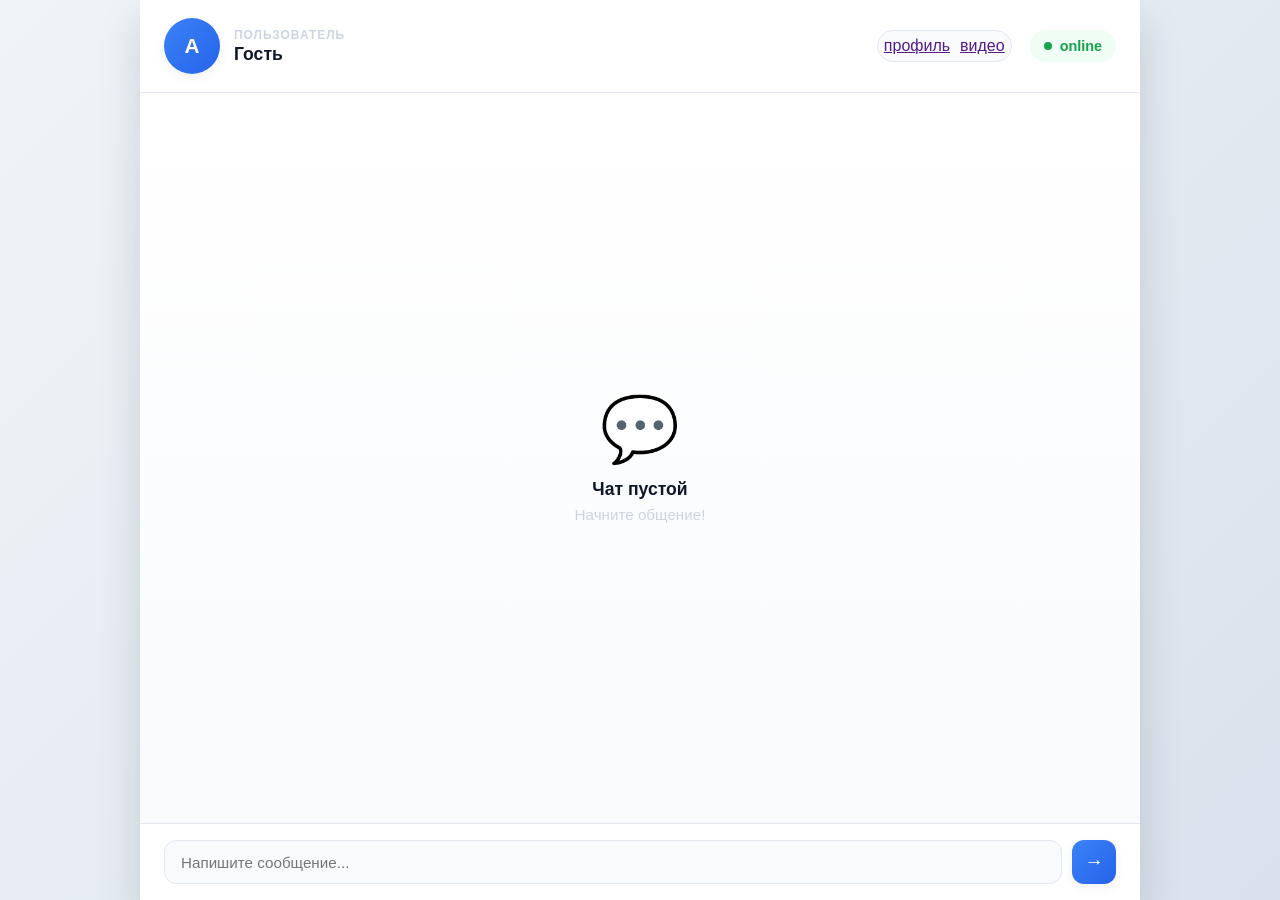
==== chat/index.html @ e5f744b9 "first commit" ====
<!DOCTYPE html>
<html lang="ru">
<head>
    <meta charset="UTF-8">
    <meta name="viewport" content="width=device-width, initial-scale=1.0">
    <title>Глобальный Чат</title>
    <link rel="stylesheet" href="style.css">
</head>
<body>
    <div class="app-container">
        <header class="header">
            <div class="header__content">
                <div class="header__user">
                    <div class="avatar" id="userAvatar">
                        <span id="avatarLetter">A</span>
                    </div>
                    <div class="user-info">
                        <p class="user-label">Пользователь</p>
                        <h1 class="user-name" id="userName">Гость</h1>
                    </div>
                </div>
                <div class="header__actions">
                    <div class="tabs">
                        <a class="tabprofile" href="">профиль</a>
                        <a class="tabhiry" href="" >видео</a>
                    </div>
                    <div class="header__status" id="statusBadge">
                        <span class="status-dot"></span>
                        <span class="status-text">online</span>
                    </div>
                </div>
            </div>
        </header>

        <div class="chat-wrapper">
            <div class="messages-container" id="messagesContainer">
                <div class="empty-state">
                    <div class="empty-icon">💬</div>
                    <p>Чат пустой</p>
                    <span>Начните общение!</span>
                </div>
            </div>

            <div class="input-section">
                <form class="message-form" id="messageForm">
                    <input 
                        type="text" 
                        id="messageInput" 
                        class="message-input" 
                        placeholder="Напишите сообщение..." 
                        autocomplete="off"
                    />
                    <button type="submit" class="send-btn" id="sendBtn">
                        <span class="send-icon">→</span>
                    </button>
                </form>
            </div>
        </div>
    </div>
    <script src="/socket.io/socket.io.js"></script>
    <script src="script.js"></script>
</body>
</html>
---- chat/style.css ----
:root {
  --primary: #2563eb;
  --primary-light: #3b82f6;
  --primary-dark: #1d4ed8;
  --bg-main: #ffffff;
  --bg-secondary: #f8fafc;
  --bg-tertiary: #f1f5f9;
  --text-primary: #0f172a;
  --text-secondary: #64748b;
  --text-tertiary: #cbd5e1;
  --border-color: #e2e8f0;
  --border-color-light: #f1f5f9;
  --shadow-sm: 0 4px 12px rgba(15, 23, 42, 0.06);
  --shadow-md: 0 12px 24px rgba(15, 23, 42, 0.1);
  --shadow-lg: 0 20px 40px rgba(15, 23, 42, 0.15);
}

* {
  margin: 0;
  padding: 0;
  box-sizing: border-box;
}

html, body {
  height: 100%;
}

body {
  font-family: -apple-system, BlinkMacSystemFont, 'Segoe UI', Roboto, 'Helvetica Neue', Arial, sans-serif;
  background: linear-gradient(135deg, #f0f4f8 0%, #d9e2ec 100%);
  color: var(--text-primary);
  overflow: hidden;
}

.app-container {
  height: 100vh;
  display: flex;
  flex-direction: column;
  background: var(--bg-main);
  max-width: 1000px;
  margin: 0 auto;
  box-shadow: var(--shadow-lg);
}

/* HEADER */
.header {
  flex-shrink: 0;
  background: var(--bg-main);
  border-bottom: 1px solid var(--border-color);
  padding: 18px 24px;
  backdrop-filter: blur(10px);
  animation: slideDown 0.4s ease-out;
}

.header__content {
  display: flex;
  justify-content: space-between;
  align-items: center;
  max-width: 100%;
  gap: 18px;
}

.header__user {
  display: flex;
  align-items: center;
  gap: 14px;
}

.header__actions {
  display: flex;
  align-items: center;
  gap: 18px;
}

.tabs {
  display: flex;
  gap: 10px;
  background: #f8fafc;
  border: 1px solid var(--border-color);
  border-radius: 999px;
  padding: 6px;
}

.tab {
  display: inline-flex;
  align-items: center;
  justify-content: center;
  padding: 10px 16px;
  border-radius: 999px;
  font-size: 0.9rem;
  font-weight: 600;
  color: var(--text-secondary);
  text-decoration: none;
  transition: all 0.2s ease;
}

.tab:hover {
  background: #eef2ff;
  color: var(--primary);
}

.tab--active {
  background: linear-gradient(135deg, var(--primary-light) 0%, var(--primary) 100%);
  color: white;
}

.avatar {
  width: 56px;
  height: 56px;
  border-radius: 50%;
  background: linear-gradient(135deg, #3b82f6 0%, #2563eb 100%);
  display: flex;
  align-items: center;
  justify-content: center;
  font-size: 1.3rem;
  font-weight: 700;
  color: white;
  box-shadow: var(--shadow-sm);
  animation: popIn 0.5s ease-out;
}

.user-info {
  animation: fadeIn 0.5s ease-out 0.1s backwards;
}

.user-label {
  font-size: 0.75rem;
  color: var(--text-tertiary);
  text-transform: uppercase;
  letter-spacing: 0.08em;
  margin-bottom: 2px;
  font-weight: 600;
}

.user-name {
  font-size: 1.1rem;
  font-weight: 700;
  color: var(--text-primary);
}

.header__status {
  display: flex;
  align-items: center;
  gap: 8px;
  padding: 8px 14px;
  border-radius: 20px;
  background: #f0fdf4;
  animation: fadeIn 0.5s ease-out 0.2s backwards;
}

.status-dot {
  width: 8px;
  height: 8px;
  border-radius: 50%;
  background: #16a34a;
  animation: pulse 2s infinite;
}

.status-text {
  font-size: 0.9rem;
  color: #16a34a;
  font-weight: 600;
}

/* CHAT WRAPPER */
.chat-wrapper {
  flex: 1;
  display: flex;
  flex-direction: column;
  overflow: hidden;
}

.messages-container {
  flex: 1;
  overflow-y: auto;
  padding: 20px 24px;
  display: flex;
  flex-direction: column;
  gap: 12px;
  background: linear-gradient(180deg, var(--bg-main) 0%, var(--bg-secondary) 100%);
}

.messages-container::-webkit-scrollbar {
  width: 8px;
}

.messages-container::-webkit-scrollbar-track {
  background: transparent;
}

.messages-container::-webkit-scrollbar-thumb {
  background: var(--border-color);
  border-radius: 4px;
}

.messages-container::-webkit-scrollbar-thumb:hover {
  background: var(--text-tertiary);
}

.empty-state {
  margin: auto;
  text-align: center;
  color: var(--text-secondary);
  animation: fadeIn 0.6s ease-out;
}

.empty-icon {
  font-size: 4rem;
  margin-bottom: 12px;
  animation: bounce 2s infinite;
}

.empty-state p {
  font-size: 1.1rem;
  font-weight: 600;
  color: var(--text-primary);
  margin-bottom: 6px;
}

.empty-state span {
  font-size: 0.95rem;
  color: var(--text-tertiary);
}

/* MESSAGES */
.message {
  max-width: 75%;
  padding: 12px 16px;
  border-radius: 16px;
  font-size: 0.95rem;
  line-height: 1.5;
  animation: slideIn 0.3s ease-out;
  word-wrap: break-word;
}

.message.incoming {
  align-self: flex-start;
  background: var(--bg-tertiary);
  border: 1px solid var(--border-color-light);
  color: var(--text-primary);
}

.message.outgoing {
  align-self: flex-end;
  background: linear-gradient(135deg, var(--primary-light) 0%, var(--primary) 100%);
  color: white;
  box-shadow: var(--shadow-sm);
}

.message-meta {
  display: flex;
  justify-content: space-between;
  align-items: baseline;
  gap: 8px;
  margin-top: 6px;
  font-size: 0.8rem;
}

.message-author {
  font-weight: 600;
  opacity: 0.9;
}

.message-time {
  opacity: 0.7;
  font-size: 0.75rem;
}

/* INPUT SECTION */
.input-section {
  flex-shrink: 0;
  padding: 16px 24px;
  background: var(--bg-main);
  border-top: 1px solid var(--border-color);
  animation: slideUp 0.4s ease-out;
}

.nickname-setup {
  display: flex;
  gap: 10px;
  animation: fadeIn 0.5s ease-out;
}

.nickname-input {
  flex: 1;
  padding: 12px 16px;
  border: 1.5px solid var(--border-color);
  border-radius: 12px;
  font-size: 0.95rem;
  color: var(--text-primary);
  background: var(--bg-secondary);
  transition: all 0.2s ease;
}

.nickname-input:focus {
  outline: none;
  border-color: var(--primary);
  background: var(--bg-main);
  box-shadow: 0 0 0 3px rgba(37, 99, 235, 0.1);
}

.join-btn {
  padding: 12px 24px;
  border: none;
  border-radius: 12px;
  background: linear-gradient(135deg, var(--primary-light) 0%, var(--primary) 100%);
  color: white;
  font-weight: 600;
  cursor: pointer;
  transition: all 0.2s ease;
  box-shadow: var(--shadow-sm);
}

.join-btn:hover {
  transform: translateY(-2px);
  box-shadow: var(--shadow-md);
  background: linear-gradient(135deg, var(--primary) 0%, var(--primary-dark) 100%);
}

.join-btn:active {
  transform: translateY(0);
}

.message-form {
  display: flex;
  gap: 10px;
  animation: fadeIn 0.5s ease-out;
}

.message-input {
  flex: 1;
  padding: 12px 16px;
  border: 1.5px solid var(--border-color);
  border-radius: 12px;
  font-size: 0.95rem;
  color: var(--text-primary);
  background: var(--bg-secondary);
  transition: all 0.2s ease;
}

.message-input:focus {
  outline: none;
  border-color: var(--primary);
  background: var(--bg-main);
  box-shadow: 0 0 0 3px rgba(37, 99, 235, 0.1);
}

.send-btn {
  width: 44px;
  height: 44px;
  border: none;
  border-radius: 12px;
  background: linear-gradient(135deg, var(--primary-light) 0%, var(--primary) 100%);
  color: white;
  font-weight: 600;
  cursor: pointer;
  display: flex;
  align-items: center;
  justify-content: center;
  transition: all 0.2s ease;
  box-shadow: var(--shadow-sm);
}

.send-btn:hover:not(:disabled) {
  transform: translateY(-2px);
  box-shadow: var(--shadow-md);
  background: linear-gradient(135deg, var(--primary) 0%, var(--primary-dark) 100%);
}

.send-btn:active:not(:disabled) {
  transform: translateY(0);
}

.send-btn:disabled {
  opacity: 0.5;
  cursor: not-allowed;
}

.send-icon {
  font-size: 1.2rem;
  display: inline-block;
}

/* ANIMATIONS */
@keyframes slideDown {
  from {
    opacity: 0;
    transform: translateY(-20px);
  }
  to {
    opacity: 1;
    transform: translateY(0);
  }
}

@keyframes slideUp {
  from {
    opacity: 0;
    transform: translateY(20px);
  }
  to {
    opacity: 1;
    transform: translateY(0);
  }
}

@keyframes slideIn {
  from {
    opacity: 0;
    transform: translateX(-20px);
  }
  to {
    opacity: 1;
    transform: translateX(0);
  }
}

@keyframes fadeIn {
  from {
    opacity: 0;
  }
  to {
    opacity: 1;
  }
}

@keyframes popIn {
  0% {
    transform: scale(0.8);
    opacity: 0;
  }
  60% {
    transform: scale(1.1);
  }
  100% {
    transform: scale(1);
    opacity: 1;
  }
}

@keyframes pulse {
  0%, 100% {
    opacity: 1;
  }
  50% {
    opacity: 0.6;
  }
}

@keyframes bounce {
  0%, 100% {
    transform: translateY(0);
  }
  50% {
    transform: translateY(-8px);
  }
}

/* RESPONSIVE */
@media (max-width: 768px) {
  .app-container {
    border-radius: 0;
    height: 100vh;
  }

  .message {
    max-width: 85%;
  }

  .header {
    padding: 14px 16px;
  }

  .chat-wrapper {
    padding: 0;
  }

  .messages-container {
    padding: 16px;
  }

  .input-section {
    padding: 12px 16px;
  }
}
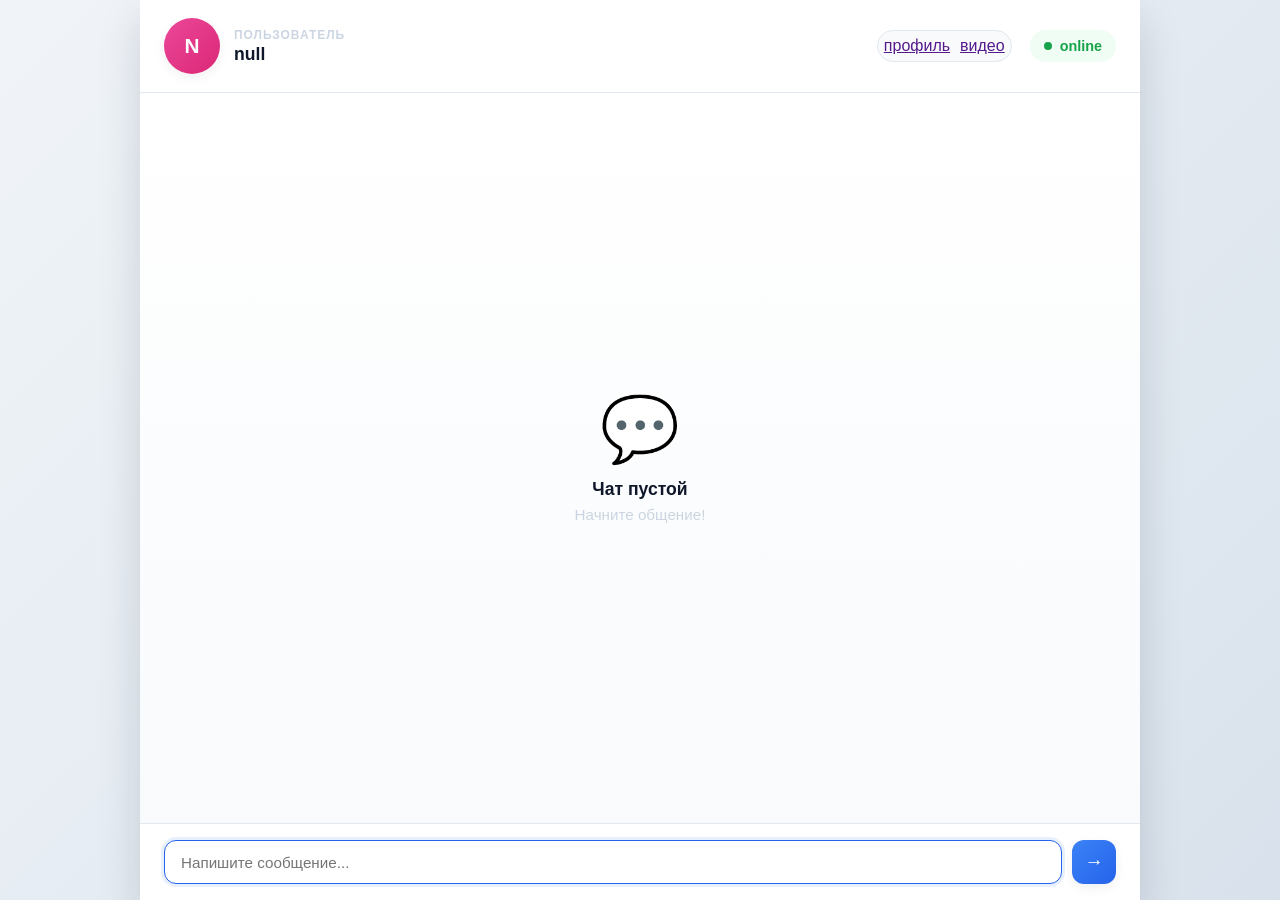
==== commit 0baf27fc: "Update 9" ====
--- a/chat/index.html
+++ b/chat/index.html
@@ -57,7 +57,7 @@
             </div>
         </div>
     </div>
-    <script src="/socket.io/socket.io.js"></script>
+    <!-- <script src="/socket.io/socket.io.js"></script> -->
     <script src="script.js"></script>
 </body>
 </html>
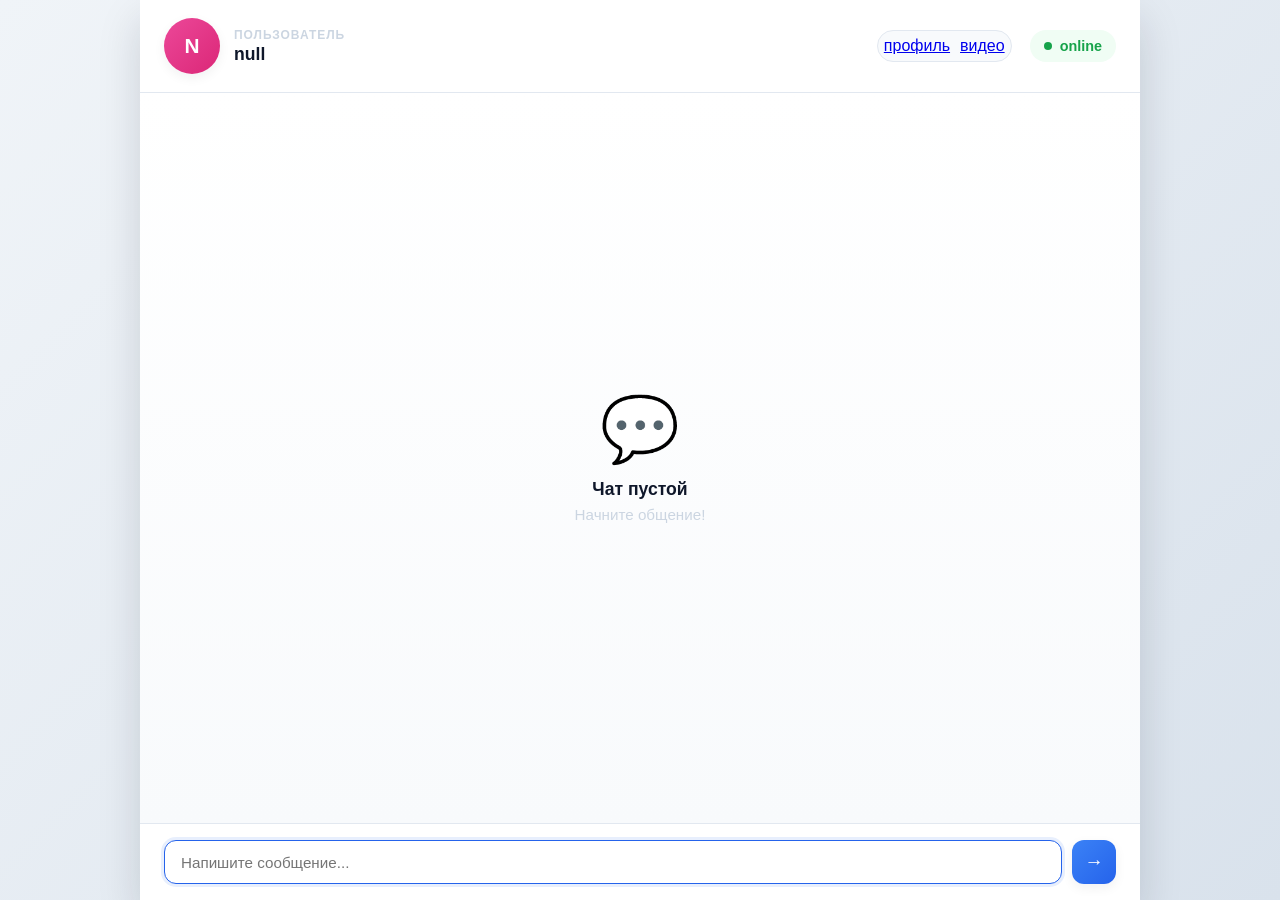
==== commit 7e771aa6: "Update 13" ====
--- a/chat/index.html
+++ b/chat/index.html
@@ -21,8 +21,8 @@
                 </div>
                 <div class="header__actions">
                     <div class="tabs">
-                        <a class="tabprofile" href="">профиль</a>
-                        <a class="tabhiry" href="" >видео</a>
+                        <a class="tabprofile" href="/profile">профиль</a>
+                        <a class="tabhiry" href="/hiry" >видео</a>
                     </div>
                     <div class="header__status" id="statusBadge">
                         <span class="status-dot"></span>
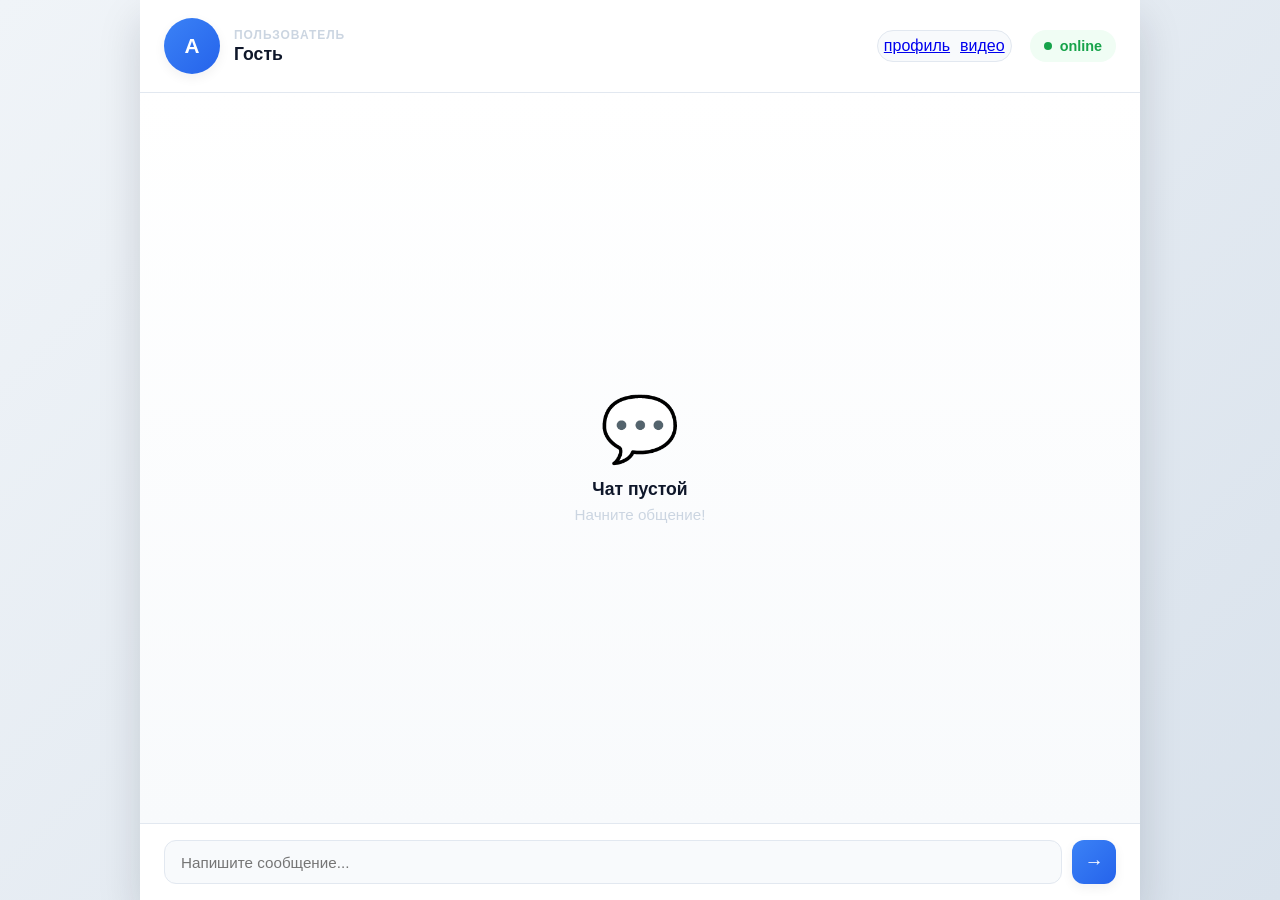
==== commit 3f1f3e06: "uppaaa" ====
--- a/chat/index.html
+++ b/chat/index.html
@@ -57,7 +57,7 @@
             </div>
         </div>
     </div>
-    <!-- <script src="/socket.io/socket.io.js"></script> -->
+    <script src="https://cdn.socket.io/4.8.3/socket.io.min.js"></script>
     <script src="script.js"></script>
 </body>
 </html>
